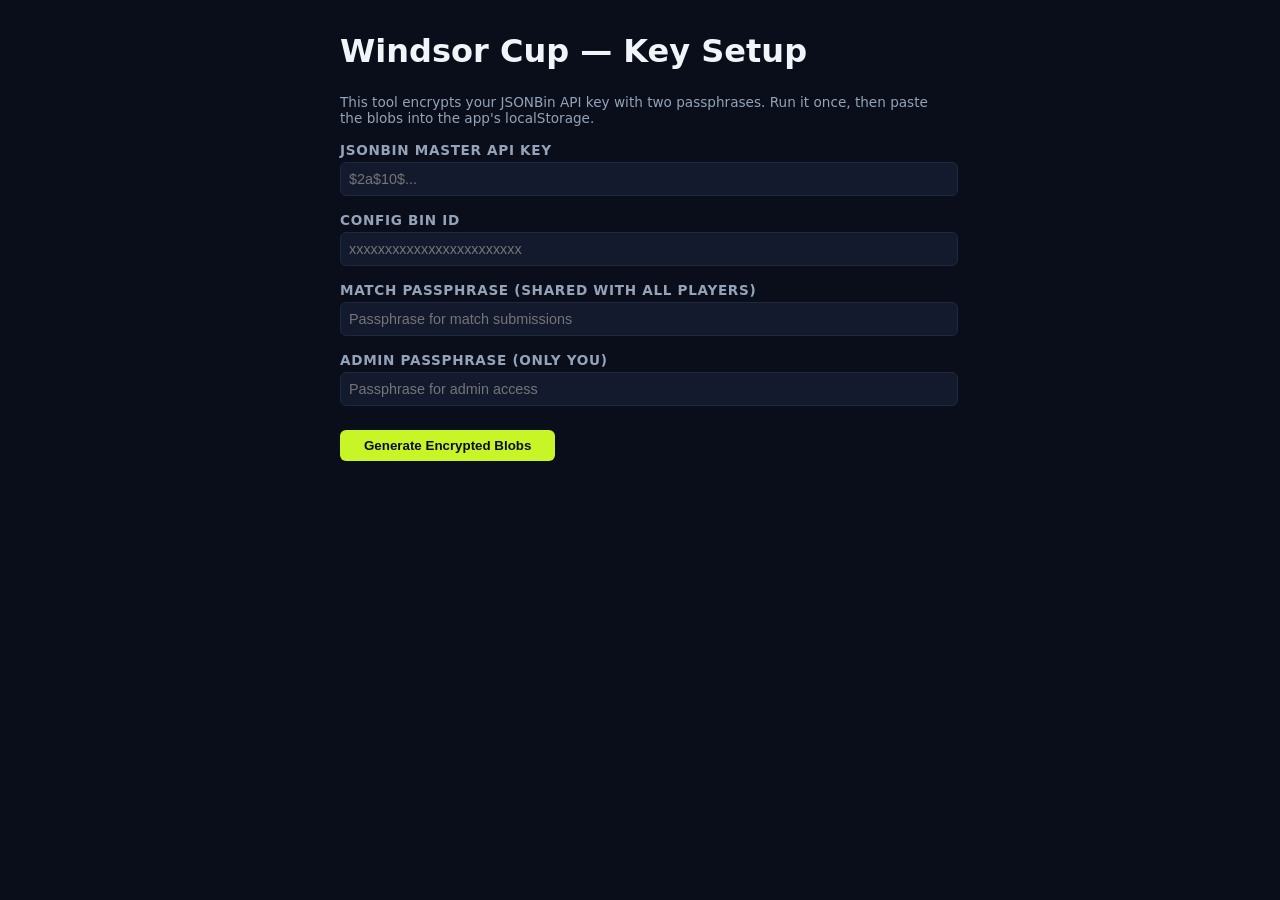
==== tools/encrypt.html @ 36e7f350 "first commit" ====
<!DOCTYPE html>
<html lang="en">
<head>
  <meta charset="UTF-8">
  <meta name="viewport" content="width=device-width, initial-scale=1.0">
  <title>Windsor Cup — Key Setup</title>
  <style>
    body { font-family: system-ui, sans-serif; max-width: 600px; margin: 2rem auto; padding: 0 1rem; background: #0a0e1a; color: #f1f5f9; }
    h1 { margin-bottom: 1.5rem; }
    label { display: block; font-size: 0.85rem; font-weight: 600; margin-top: 1rem; text-transform: uppercase; letter-spacing: 0.05em; color: #94a3b8; }
    input { display: block; width: 100%; padding: 0.5rem; margin-top: 0.25rem; background: #131a2e; border: 1px solid #1e293b; border-radius: 6px; color: #f1f5f9; font-size: 0.9rem; }
    button { margin-top: 1.5rem; padding: 0.5rem 1.5rem; background: #c8f526; color: #0a0e1a; border: none; border-radius: 6px; font-weight: 600; cursor: pointer; }
    .output { margin-top: 1.5rem; }
    .output h2 { font-size: 1rem; margin-bottom: 0.5rem; }
    textarea { width: 100%; height: 80px; background: #131a2e; border: 1px solid #1e293b; border-radius: 6px; color: #c8f526; font-family: monospace; font-size: 0.8rem; padding: 0.5rem; }
    p { font-size: 0.85rem; color: #94a3b8; margin-top: 0.5rem; }
  </style>
</head>
<body>
  <h1>Windsor Cup — Key Setup</h1>
  <p>This tool encrypts your JSONBin API key with two passphrases. Run it once, then paste the blobs into the app's localStorage.</p>

  <label for="api-key">JSONBin Master API Key</label>
  <input type="text" id="api-key" placeholder="$2a$10$...">

  <label for="config-bin-id">Config Bin ID</label>
  <input type="text" id="config-bin-id" placeholder="xxxxxxxxxxxxxxxxxxxxxxxx">

  <label for="match-pass">Match Passphrase (shared with all players)</label>
  <input type="password" id="match-pass" placeholder="Passphrase for match submissions">

  <label for="admin-pass">Admin Passphrase (only you)</label>
  <input type="password" id="admin-pass" placeholder="Passphrase for admin access">

  <button id="generate">Generate Encrypted Blobs</button>

  <div class="output" id="output" style="display:none">
    <h2>Match Blob</h2>
    <textarea id="match-blob" readonly></textarea>

    <h2>Admin Blob</h2>
    <textarea id="admin-blob" readonly></textarea>

    <h2>Setup Script</h2>
    <p>Paste this in the browser console on your site:</p>
    <textarea id="setup-script" readonly style="height:120px"></textarea>
  </div>

  <script type="module">
    async function deriveKey(passphrase, salt) {
      const enc = new TextEncoder();
      const keyMaterial = await crypto.subtle.importKey("raw", enc.encode(passphrase), "PBKDF2", false, ["deriveKey"]);
      return crypto.subtle.deriveKey(
        { name: "PBKDF2", salt, iterations: 100000, hash: "SHA-256" },
        keyMaterial,
        { name: "AES-GCM", length: 256 },
        false,
        ["encrypt", "decrypt"]
      );
    }

    async function encrypt(plaintext, passphrase) {
      const enc = new TextEncoder();
      const salt = crypto.getRandomValues(new Uint8Array(16));
      const iv = crypto.getRandomValues(new Uint8Array(12));
      const key = await deriveKey(passphrase, salt);
      const ciphertext = await crypto.subtle.encrypt({ name: "AES-GCM", iv }, key, enc.encode(plaintext));
      const result = new Uint8Array(salt.length + iv.length + ciphertext.byteLength);
      result.set(salt, 0);
      result.set(iv, salt.length);
      result.set(new Uint8Array(ciphertext), salt.length + iv.length);
      return btoa(String.fromCharCode(...result));
    }

    document.getElementById("generate").addEventListener("click", async () => {
      const apiKey = document.getElementById("api-key").value.trim();
      const configBinId = document.getElementById("config-bin-id").value.trim();
      const matchPass = document.getElementById("match-pass").value;
      const adminPass = document.getElementById("admin-pass").value;

      if (!apiKey || !matchPass || !adminPass || !configBinId) {
        alert("All fields are required.");
        return;
      }

      const matchBlob = await encrypt(apiKey, matchPass);
      const adminBlob = await encrypt(apiKey, adminPass);

      document.getElementById("match-blob").value = matchBlob;
      document.getElementById("admin-blob").value = adminBlob;
      document.getElementById("setup-script").value =
        `localStorage.setItem("wc_match_blob", "${matchBlob}");\n` +
        `localStorage.setItem("wc_admin_blob", "${adminBlob}");\n` +
        `localStorage.setItem("wc_config_bin", "${configBinId}");\n` +
        `console.log("Windsor Cup setup complete. Reload the page.");`;
      document.getElementById("output").style.display = "block";
    });
  </script>
</body>
</html>
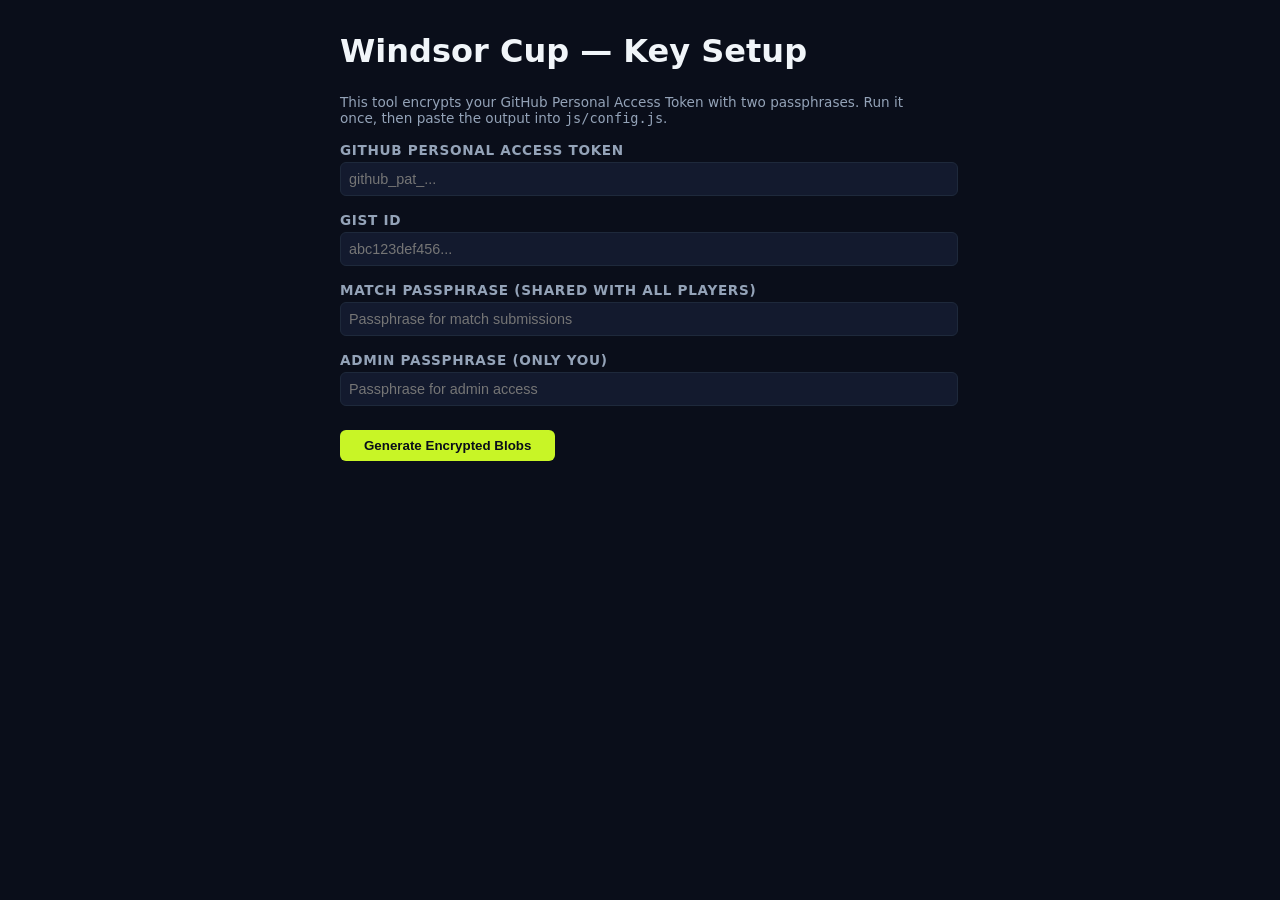
==== commit 90fffca6: "migrate to gists" ====
--- a/tools/encrypt.html
+++ b/tools/encrypt.html
@@ -18,13 +18,13 @@
 </head>
 <body>
   <h1>Windsor Cup — Key Setup</h1>
-  <p>This tool encrypts your JSONBin API key with two passphrases. Run it once, then paste the blobs into the app's localStorage.</p>
+  <p>This tool encrypts your GitHub Personal Access Token with two passphrases. Run it once, then paste the output into <code>js/config.js</code>.</p>
 
-  <label for="api-key">JSONBin Master API Key</label>
-  <input type="text" id="api-key" placeholder="$2a$10$...">
+  <label for="api-key">GitHub Personal Access Token</label>
+  <input type="text" id="api-key" placeholder="github_pat_...">
 
-  <label for="config-bin-id">Config Bin ID</label>
-  <input type="text" id="config-bin-id" placeholder="xxxxxxxxxxxxxxxxxxxxxxxx">
+  <label for="gist-id">Gist ID</label>
+  <input type="text" id="gist-id" placeholder="abc123def456...">
 
   <label for="match-pass">Match Passphrase (shared with all players)</label>
   <input type="password" id="match-pass" placeholder="Passphrase for match submissions">
@@ -35,15 +35,9 @@
   <button id="generate">Generate Encrypted Blobs</button>
 
   <div class="output" id="output" style="display:none">
-    <h2>Match Blob</h2>
-    <textarea id="match-blob" readonly></textarea>
-
-    <h2>Admin Blob</h2>
-    <textarea id="admin-blob" readonly></textarea>
-
-    <h2>Setup Script</h2>
-    <p>Paste this in the browser console on your site:</p>
-    <textarea id="setup-script" readonly style="height:120px"></textarea>
+    <h2>config.js</h2>
+    <p>Paste this into <code>js/config.js</code>:</p>
+    <textarea id="setup-script" readonly style="height:160px"></textarea>
   </div>
 
   <script type="module">
@@ -73,26 +67,25 @@
     }
 
     document.getElementById("generate").addEventListener("click", async () => {
-      const apiKey = document.getElementById("api-key").value.trim();
-      const configBinId = document.getElementById("config-bin-id").value.trim();
+      const token = document.getElementById("api-key").value.trim();
+      const gistId = document.getElementById("gist-id").value.trim();
       const matchPass = document.getElementById("match-pass").value;
       const adminPass = document.getElementById("admin-pass").value;
 
-      if (!apiKey || !matchPass || !adminPass || !configBinId) {
+      if (!token || !matchPass || !adminPass || !gistId) {
         alert("All fields are required.");
         return;
       }
 
-      const matchBlob = await encrypt(apiKey, matchPass);
-      const adminBlob = await encrypt(apiKey, adminPass);
+      const matchBlob = await encrypt(token, matchPass);
+      const adminBlob = await encrypt(token, adminPass);
 
-      document.getElementById("match-blob").value = matchBlob;
-      document.getElementById("admin-blob").value = adminBlob;
       document.getElementById("setup-script").value =
-        `localStorage.setItem("wc_match_blob", "${matchBlob}");\n` +
-        `localStorage.setItem("wc_admin_blob", "${adminBlob}");\n` +
-        `localStorage.setItem("wc_config_bin", "${configBinId}");\n` +
-        `console.log("Windsor Cup setup complete. Reload the page.");`;
+        `"use strict";\n\n` +
+        `const GIST_ID = "${gistId}";\n` +
+        `const MATCH_ENCRYPTED_BLOB = "${matchBlob}";\n` +
+        `const ADMIN_ENCRYPTED_BLOB = "${adminBlob}";\n\n` +
+        `export { GIST_ID, MATCH_ENCRYPTED_BLOB, ADMIN_ENCRYPTED_BLOB };\n`;
       document.getElementById("output").style.display = "block";
     });
   </script>
